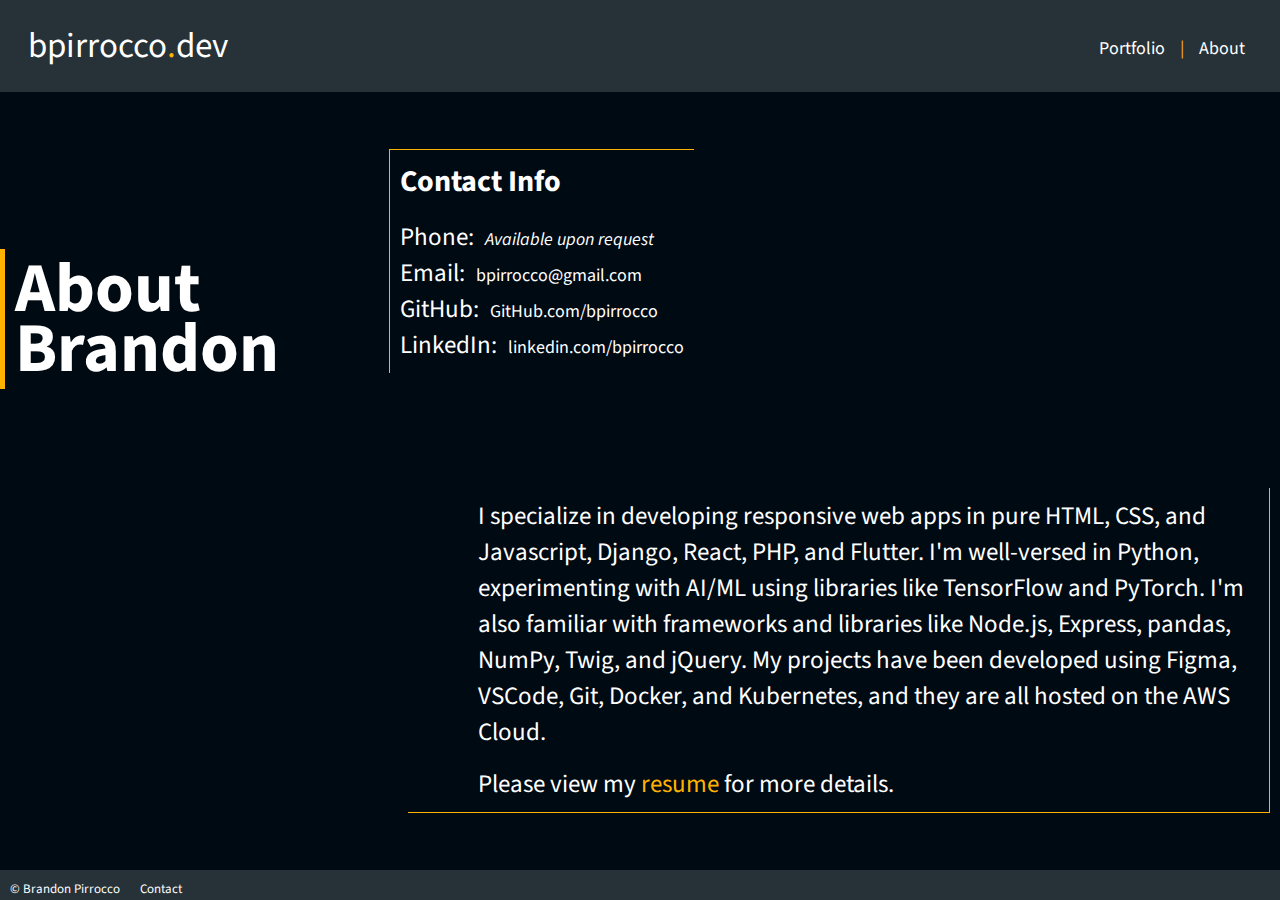
==== about.html @ c248327d "Mobile bug fix?" ====
<!DOCTYPE html>
<html lang="en">
<head>
    <meta charset="UTF-8">
    <meta http-equiv="X-UA-Compatible" content="IE=edge">
    <meta name="viewport" content="width=device-width, initial-scale=1.0">
    <title>bpirrocco.dev -- About</title>
    <link rel="stylesheet" href="assets/site/style.css">
    <link rel="preconnect" href="https://fonts.googleapis.com">
    <link rel="preconnect" href="https://fonts.gstatic.com" crossorigin>
    <link href="https://fonts.googleapis.com/css2?family=Source+Sans+Pro:ital,wght@0,200;0,400;0,600;1,400;1,900&display=swap" rel="stylesheet">
    <link rel="apple-touch-icon" sizes="180x180" href="favicon/apple-touch-icon.png">
    <link rel="icon" type="image/png" sizes="32x32" href="favicon/favicon-32x32.png">
    <link rel="icon" type="image/png" sizes="16x16" href="favicon/favicon-16x16.png">
    <link rel="manifest" href="favicon/site.webmanifest">
    <link rel="mask-icon" href="favicon/safari-pinned-tab.svg" color="#ffb300">
    <meta name="msapplication-TileColor" content="#ffb300">
    <meta name="theme-color" content="#ffffff">
</head>
<body class="aboutB" onload="setWrapperDim(), moveContact(), removeContact(), moveAbout(), removeAbout()" onresize="setWrapperDim(), moveContact(), removeContact(), moveAbout(), removeAbout()">
    <div class="box">
        <header>
            <div class="container" id="navbar">
                <div class="logo">
                    <a href="index.html">bpirrocco<span class="dot">.</span>dev</a>
                </div>
                <nav>
                    <ul class="nav">
                        <li><a href="portfolio.html">Portfolio</a></li>
                        <li class="secondary"> | </li>
                        <li><a href="about.html">About</a></li>
                    </ul>
                </nav>
            </div>
        </header>
        <div class="about content">
            <div class="thirdPage" id="thirdPage">
                <div class="titleBox">
                    <div class="aboutTitle">
                        <h1 class="">About Brandon</h1>
                    </div>
                </div>
            </div>
            <div class="twoThirdPage" id="twoThirdPage">
                <div class="wrapper" id="wrapper">
                    <div class="contact">
                        <h3>Contact Info</h3>
                        <br><br>
                        <ul>
                            <li><span class="liTag">Phone:</span>
                                <em>Available upon request</em>
                            </li>
                            <li>
                                <span class="liTag">Email:</span>
                                <a href="mailto:bpirrocco@gmail.com">bpirrocco@gmail.com</a>
                            </li>
                            <li>
                                <span class="liTag">GitHub:</span>
                                <a href="https://github.com/bpirrocco" target="_blank">GitHub.com/bpirrocco</a>
                            </li>
                            <li>
                                <span class="liTag">LinkedIn:</span>
                                <a href="https://www.linkedin.com/in/brandon-pirrocco-800137238" target="_blank">
                                linkedin.com/bpirrocco</a>
                            </li>
                        </ul>
                    </div>
                </div><!-- wrapper -->
                <div class="textBox" id="textBox">
                    <p>I specialize in developing responsive web apps in pure
                        HTML, CSS, and Javascript, Django, React, PHP, and Flutter. I'm 
                        well-versed in Python, experimenting with AI/ML using libraries like 
                        TensorFlow and PyTorch. I'm also familiar with frameworks and libraries like 
                        Node.js, Express, pandas, NumPy, Twig, and jQuery. My projects have been
                        developed using Figma, VSCode, Git, Docker, and Kubernetes, and they are all 
                        hosted on the AWS Cloud.
                    </p>
                    <br><br>
                    <p>Please view my <a href="resume.html" class="darkA">resume</a> for more details.</p>
                </div>
            </div>
        </div>
        <footer>
            <div class="footer">
                <span class="copyright">&copy; Brandon Pirrocco <span class="date"></span></span>
                <a href="about.html">Contact</a>
            </div>
        </footer>
    </div>

    <script src="scripts/script.js"></script>

</body>
</html>
---- assets/site/style.css ----
* {
  margin: 0;
  padding: 0;
  font-size: 62.5%;
  --primary-color: #263238;
  --primary-light: #4f5b62;
  --primary-dark: #000a12;
  --secondary-color: #ffb300;
  --secondary-light: #FFFF6b;
  --secondary-dark: #C5A600;
}

html, body {
  height: 100%;
  margin: 0;
}

body {
  font-family: "Source Sans Pro", sans-serif;
  background-color: var(--primary-dark);
  height: 100%;
}

.box {
  display: flex;
  flex-flow: column;
  height: 100%;
  overflow: auto;
}

.hidden {
  display: none;
}

header {
  padding: 2rem;
  background-color: var(--primary-color);
  flex: 0 1 auto;
}

header > div.container {
  align-items: center;
  display: flex;
  justify-content: space-between;
}

.container {
  max-width: 98vw;
}

.logo {
  margin-bottom: 0;
  padding: 0.1rem 0.1rem 0.1rem 0.75rem;
}

.logo a {
  text-decoration: none;
  color: white;
  font-size: 3.5rem;
}

.nav {
  display: flex;
  align-items: baseline;
}

header nav ul {
  padding: 0.5rem 0 0.1rem 0;
  margin: 0;
  clear: left;
  display: block;
  text-align: right;
}

header nav li {
  list-style-type: none;
  display: inline-block;
  padding-right: 1.5rem;
}

.secondary {
  color: var(--secondary-color);
  font-size: 1.8rem;
}

header nav li a {
  font-size: 1.8rem;
  color: white;
  text-decoration: none;
}

.content {
  display: flex;
  align-items: flex-end;
  justify-content: center;
  background-color: var(--primary-dark);
  flex: 1 1 auto;
  overflow: auto;
}

.testdiv {
  display: flex;
  justify-content: center;
  align-items: center;
  background-color: var(--secondary-color);
  height: var(--length);
  width: var(--length);
  border-radius: var(--length);
  animation: bounce var(--duration) 1 both var(--cb), fade 2s ease 5.5s reverse 1 forwards;
}

.W {
  --bounce-offset: -295px;
  --length: 14rem;
  --duration: 3s;
  --cb: cubic-bezier(.2, .65, .6, 1);
}

.blueBounce {
  --bounce-offset: -300px;
  --length: 8rem;
  background-color: #18FFFF;
  padding-right: 0.3rem;
  padding-bottom: 0.5rem;
  animation: bounce2 var(--duration) 1 both cubic-bezier(0.3, 0.65, 0.9, 1), fade 2s ease 5.5s reverse 1 forwards;
}

.E {
  --duration: 3.5s;
}

.L, .M {
  --bounce-offset: -290px;
  --length: 11rem;
  background-color: #FF1744;
}

.L {
  --duration: 3.5s;
  --cb: cubic-bezier(.2, .65, .6, 1);
}

.C {
  --duration: 4s;
}

.M {
  --duration: 3.7s;
  --cb: cubic-bezier(.2, 1.2, .6, 1);
  padding-left: 0.2rem;
  padding-bottom: 0.3rem;
}

.O, .E2 {
  --bounce-offset: -300px;
  --length: 8rem;
  padding-bottom: 0.5rem;
  padding-right: 0.1rem;
}

.O {
  --duration: 2s;
  --cb: cubic-bezier(.2, .65, .6, 1);
}

.E2 {
  --duration: 4s;
  --cb: cubic-bezier(.2, .65, .2, 1);
}

@-webkit-keyframes bounce {
  0% {
    transform: translateY(0px);
  }
  100% {
    transform: translateY(var(--bounce-offset));
  }
}

@keyframes bounce {
  0% {
    transform: translateY(0px);
  }
  100% {
    transform: translateY(var(--bounce-offset));
  }
}
@-webkit-keyframes bounce2 {
  0% {
    transform: translateY(0px);
  }
  50% {
    transform: translateY(var(--navbar-comp));
  }
  100% {
    transform: translateY(var(--bounce-offset));
  }
}
@keyframes bounce2 {
  0% {
    transform: translateY(0px);
  }
  50% {
    transform: translateY(var(--navbar-comp));
  }
  100% {
    transform: translateY(var(--bounce-offset));
  }
}
.welcometext {
  opacity: 0;
  -webkit-animation: fade 3s ease 4s 1 forwards;
          animation: fade 3s ease 4s 1 forwards;
}

.big {
  font-size: 12rem;
}

.small {
  font-size: 6rem;
}

@-webkit-keyframes fade {
  from {
    opacity: 0;
  }
  to {
    opacity: 1;
  }
}

@keyframes fade {
  from {
    opacity: 0;
  }
  to {
    opacity: 1;
  }
}
.headline {
  display: none;
  opacity: 0;
  -webkit-animation: fade 3s ease 1 forwards;
          animation: fade 3s ease 1 forwards;
  padding: 1rem;
}

.textbar {
  display: none;
  opacity: 0;
  -webkit-animation: fade 3s ease 1 forwards;
          animation: fade 3s ease 1 forwards;
}

h1 {
  color: white;
  font-size: 7rem;
}

h2 {
  color: white;
  font-size: 5rem;
}

.to {
  font-size: 5rem;
}

p {
  color: white;
  font-size: 2.5rem;
}

.homep {
  border-style: none solid solid none;
  border-color: var(--secondary-color);
  border-width: 1px;
  padding: 0.5rem;
}

a {
  font-size: 2.5rem;
  color: var(--secondary-color);
  text-decoration: none;
}

.dot {
  color: var(--secondary-color);
}

.logo .dot {
  font-size: 3.5rem;
}

.header .dot {
  font-size: 7rem;
}

a:hover {
  color: var(--secondary-color);
}

a:active {
  color: var(--secondary-dark);
}

@media only screen and (max-width: 950px) {
  .textbar .textbox {
    min-width: none;
    max-width: none;
    margin-right: 10rem;
  }
  .index {
    display: flex;
    flex-direction: column;
    align-items: center;
    justify-content: center;
  }
}
.about {
  display: flex;
  flex-direction: row;
}

.thirdPage {
  min-width: 28%;
  min-height: 100%;
  display: flex;
}

.twoThirdPage {
  min-width: 72%;
  min-height: 100%;
  display: flex;
  flex-direction: column;
  align-items: center;
  justify-content: space-around;
}

.titleBox {
  max-height: 33vh;
  width: 42%;
  display: flex;
  flex-direction: column-reverse;
}

.aboutTitle {
  border-style: none none none solid;
  border-color: var(--secondary-color);
  border-width: 5px;
  padding: 1rem;
  line-height: 6rem;
  width: -webkit-fit-content;
  width: -moz-fit-content;
  width: fit-content;
}

.textBox {
  margin-left: 5rem;
  margin-right: 1rem;
  padding: 1rem 1rem 1rem 7rem;
  position: relative;
  border-style: none solid solid none;
  border-color: var(--secondary-color);
  border-width: 1px;
}

h3 {
  color: white;
  font-size: 3rem;
  text-align: left;
}

li {
  color: white;
  list-style-type: none;
}

br {
  line-height: 1rem;
}

.contact {
  border-style: solid none none solid;
  border-color: var(--secondary-color);
  border-width: 1px;
  padding: 1rem;
}

.wrapper {
  width: var(--width);
  display: flex;
  flex-direction: row;
}

@media only screen and (max-width: 1150px) {
  .thirdPage {
    flex-direction: column;
  }
  .twoThirdPage {
    flex-direction: column-reverse;
    justify-content: end;
  }
  .titleBox {
    min-height: 33vh;
  }
  .wrapper {
    margin-top: 5rem;
    margin-bottom: 0rem;
    width: 90vw;
  }
  .contact {
    border-style: none none none solid;
    border-color: var(--secondary-color);
    border-width: 5px;
    margin-bottom: 1.7rem;
  }
  .textBox {
    margin-bottom: 1.7rem;
  }
}
@media only screen and (max-width: 715px) {
  body {
    min-height: 500vh;
    overflow: auto;
  }
  .twoThirdPage {
    display: none;
  }
  .thirdPage {
    min-width: 100%;
    justify-content: flex-start;
  }
  .textBox {
    margin-top: 2rem;
    margin-left: 3rem;
    padding-left: 2rem;
  }
  .contact {
    margin-top: 1rem;
  }
}
em {
  font-size: 1.8rem;
  color: white;
}

.liTag {
  padding-right: 1rem;
  font-size: 2.5rem;
}

li a {
  color: white;
  font-size: 1.8rem;
}

.portfolio {
  display: grid;
  place-items: center;
  overflow: hidden;
}

.cardBox {
  display: flex;
  flex-direction: column-reverse;
  justify-content: center;
  max-width: 100vw;
  min-height: 60%;
  overflow-x: scroll;
  scrollbar-width: none;
  padding-left: 0.5rem;
  padding-right: 1rem;
  padding-top: 1.3rem;
  padding-bottom: 1rem;
  --distance: -4rem;
}

.cardWrapper {
  display: flex;
  padding: 0;
  align-items: center;
}

.third:first-child {
  margin-left: 2rem;
}

.third:last-child {
  margin-right: 1.5rem;
}

.pCard {
  display: flex;
  height: 65vh;
  min-width: 30vw;
  margin: 2rem;
  background-color: var(--primary-light);
  padding: 1rem;
  overflow-y: scroll;
  scrollbar-width: none;
  transition-property: transform, box-shadow;
  transition-duration: 0.2s;
  transition-timing-function: linear;
}

.pCard:hover {
  transform: translate(-1rem, -1rem);
  box-shadow: 1.5rem 1.5rem 0 0 var(--primary-color);
}

@-webkit-keyframes slideIn {
  from {
    transform: translateX(2000px);
  }
  to {
    transform: translateX(0px);
  }
}

@keyframes slideIn {
  from {
    transform: translateX(2000px);
  }
  to {
    transform: translateX(0px);
  }
}
@media only screen and (max-width: 1135px) {
  .pCard {
    min-width: 340px;
    max-width: 340px;
  }
}
@media only screen and (max-width: 720px) {
  .pBody {
    max-height: 100vh;
  }
  .cardBox {
    overflow-y: scroll;
  }
  .cardWrapper {
    margin-top: var(--margin);
    max-height: 100vh;
    flex-direction: column;
    justify-content: flex-start;
    overflow-y: scroll;
    scrollbar-width: none;
  }
  .third:first-child {
    margin-left: 0rem;
  }
  .third:last-child {
    margin-right: 0rem;
  }
}
.error {
  flex-direction: column;
  align-items: center;
  justify-content: center;
}

.four {
  padding: 5rem;
  -webkit-clip-path: polygon(50% 0%, 100% 50%, 50% 100%, 0% 50%);
          clip-path: polygon(50% 0%, 100% 50%, 50% 100%, 0% 50%);
  background-color: var(--secondary-color);
}

.four h1 {
  color: black;
}

.errorInfo {
  margin: 2rem 0rem;
}

.linkBox {
  display: flex;
  min-width: 30vw;
  justify-content: space-between;
}

.linkBox a {
  color: white;
  text-decoration: none;
  font-size: 2.5rem;
}

.linkBox a:hover {
  color: #18FFFF;
}

.linkBox a:active {
  color: #003737;
}

.footer {
  display: flex;
  padding-top: 1rem;
  height: 2rem;
  background-color: var(--primary-color);
  flex: 0 1 40px;
}

.footer span {
  font-size: 1.3rem;
  color: white;
  padding-left: 1rem;
  padding-right: 0.5rem;
}

.footer a {
  text-decoration: none;
  color: white;
  font-size: 1.3rem;
}

.footer a:hover {
  color: var(--secondary-color);
}

.footer a:active {
  color: var(--secondary-dark);
}/*# sourceMappingURL=style.css.map */
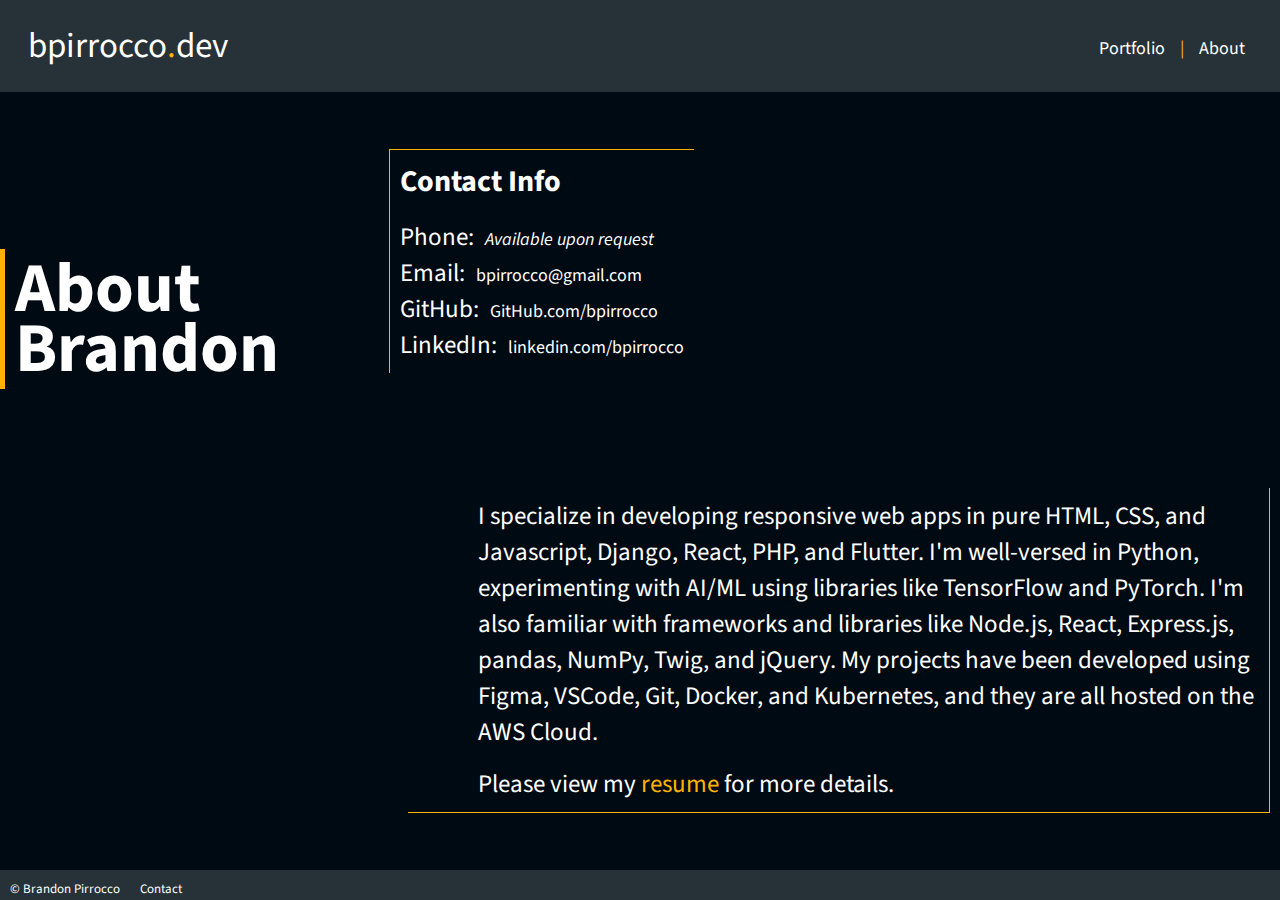
==== commit 00813f17: "Alter about page" ====
--- a/about.html
+++ b/about.html
@@ -6,6 +6,7 @@
     <meta name="viewport" content="width=device-width, initial-scale=1.0">
     <title>bpirrocco.dev -- About</title>
     <link rel="stylesheet" href="assets/site/style.css">
+    <link rel="stylesheet" href="https://cdnjs.cloudflare.com/ajax/libs/font-awesome/4.7.0/css/font-awesome.min.css">
     <link rel="preconnect" href="https://fonts.googleapis.com">
     <link rel="preconnect" href="https://fonts.gstatic.com" crossorigin>
     <link href="https://fonts.googleapis.com/css2?family=Source+Sans+Pro:ital,wght@0,200;0,400;0,600;1,400;1,900&display=swap" rel="stylesheet">
@@ -17,7 +18,7 @@
     <meta name="msapplication-TileColor" content="#ffb300">
     <meta name="theme-color" content="#ffffff">
 </head>
-<body class="aboutB" onload="setWrapperDim(), moveContact(), removeContact(), moveAbout(), removeAbout()" onresize="setWrapperDim(), moveContact(), removeContact(), moveAbout(), removeAbout()">
+<body class="aboutB" id="aboutB">
     <div class="box">
         <header>
             <div class="container" id="navbar">
@@ -25,10 +26,16 @@
                     <a href="index.html">bpirrocco<span class="dot">.</span>dev</a>
                 </div>
                 <nav>
-                    <ul class="nav">
-                        <li><a href="portfolio.html">Portfolio</a></li>
+                    <ul class="nav" id="nav">
+                        <li>
+                            <a href="javascript:void(0);" class="icon" id="icon">
+                                <i class="fa fa-bars"></i>
+                            </a>
+                        </li>
+                        <li><a href="portfolio.html" class="nav-item">Portfolio</a></li>
                         <li class="secondary"> | </li>
-                        <li><a href="about.html">About</a></li>
+                        <li><a href="about.html" class="nav-item">About</a></li>
+                        
                     </ul>
                 </nav>
             </div>
@@ -71,7 +78,7 @@
                         HTML, CSS, and Javascript, Django, React, PHP, and Flutter. I'm 
                         well-versed in Python, experimenting with AI/ML using libraries like 
                         TensorFlow and PyTorch. I'm also familiar with frameworks and libraries like 
-                        Node.js, Express, pandas, NumPy, Twig, and jQuery. My projects have been
+                        Node.js, React, Express.js, pandas, NumPy, Twig, and jQuery. My projects have been
                         developed using Figma, VSCode, Git, Docker, and Kubernetes, and they are all 
                         hosted on the AWS Cloud.
                     </p>
--- a/assets/site/style.css
+++ b/assets/site/style.css
@@ -89,6 +89,34 @@
   text-decoration: none;
 }
 
+.icon {
+  display: none;
+}
+
+@media only screen and (max-width: 600px) {
+  .icon {
+    display: block;
+    float: right;
+  }
+  .nav-item,
+.secondary {
+    display: none;
+  }
+  .nav {
+    display: block;
+  }
+  header nav li {
+    display: block;
+  }
+  .mob {
+    float: none;
+    display: block;
+  }
+  .mob1 {
+    float: none;
+    display: block;
+  }
+}
 .content {
   display: flex;
   align-items: flex-end;
@@ -96,6 +124,14 @@
   background-color: var(--primary-dark);
   flex: 1 1 auto;
   overflow: auto;
+}
+
+.index {
+  overflow-x: hidden;
+  overflow-y: auto;
+  flex-direction: column;
+  align-items: stretch;
+  justify-content: flex-start;
 }
 
 .testdiv {
@@ -243,7 +279,9 @@
   opacity: 0;
   -webkit-animation: fade 3s ease 1 forwards;
           animation: fade 3s ease 1 forwards;
-  padding: 1rem;
+  justify-content: flex-start;
+  flex-direction: column;
+  padding: 1rem 1rem 1rem 5%;
 }
 
 .textbar {
@@ -251,11 +289,27 @@
   opacity: 0;
   -webkit-animation: fade 3s ease 1 forwards;
           animation: fade 3s ease 1 forwards;
+  min-height: 50%;
+  flex-direction: row-reverse;
+  align-items: flex-end;
+}
+
+.textbox {
+  max-width: 43%;
+  max-height: 50%;
+  margin-right: 5rem;
+  margin-bottom: 5rem;
 }
 
 h1 {
   color: white;
   font-size: 7rem;
+}
+
+.headline h1 {
+  position: relative;
+  left: 21%;
+  top: 3rem;
 }
 
 h2 {
@@ -265,6 +319,9 @@
 
 .to {
   font-size: 5rem;
+  position: relative;
+  left: 11.5%;
+  top: 1.5rem;
 }
 
 p {
@@ -297,6 +354,10 @@
   font-size: 7rem;
 }
 
+#dev {
+  font-size: 7rem;
+}
+
 a:hover {
   color: var(--secondary-color);
 }
@@ -305,17 +366,114 @@
   color: var(--secondary-dark);
 }
 
-@media only screen and (max-width: 950px) {
-  .textbar .textbox {
-    min-width: none;
-    max-width: none;
-    margin-right: 10rem;
-  }
-  .index {
-    display: flex;
-    flex-direction: column;
-    align-items: center;
-    justify-content: center;
+@media only screen and (max-width: 1000px) {
+  .textbox {
+    max-width: 433px;
+    margin: 0rem 2rem 5rem 2rem;
+  }
+}
+@media only screen and (max-width: 700px) {
+  .headline h1 {
+    left: 15%;
+  }
+  .big {
+    font-size: 7rem;
+  }
+  .small {
+    font-size: 5rem;
+  }
+  .W {
+    --length: 12rem;
+  }
+  .blueBounce {
+    --length: 8rem;
+  }
+  .L, .M {
+    --bounce-offset: -300px;
+    --length: 9rem;
+    padding: 0rem;
+  }
+  .M {
+    padding-left: 0.2rem;
+    padding-bottom: 0.3rem;
+  }
+  .O, .E2 {
+    --bounce-offset: -310px;
+    --length: 6rem;
+    padding-left: 0.1rem;
+    padding-bottom: 0.3rem;
+  }
+}
+@media only screen and (max-width: 600px) {
+  .to {
+    left: 5%;
+  }
+  .headline h1 {
+    left: 8%;
+  }
+  .big {
+    font-size: 6rem;
+  }
+  .small {
+    font-size: 4rem;
+  }
+  .W {
+    --length: 10rem;
+  }
+  .blueBounce {
+    --length: 6rem;
+  }
+  .L, .M {
+    --bounce-offset: -300px;
+    --length: 7rem;
+    padding: 0rem;
+  }
+  .M {
+    padding-left: 0.2rem;
+    padding-bottom: 0.3rem;
+  }
+  .O, .E2 {
+    --bounce-offset: -310px;
+    --length: 5rem;
+    padding-left: 0.1rem;
+    padding-bottom: 0.3rem;
+  }
+}
+@media only screen and (max-width: 475px) {
+  .to, .headline h1 {
+    left: 0;
+  }
+  .headline {
+    padding-bottom: 0rem;
+  }
+  .big {
+    font-size: 5rem;
+  }
+  .small {
+    font-size: 4rem;
+  }
+  .W {
+    --bounce-offset: -300px;
+    --length: 8rem;
+  }
+  .blueBounce {
+    --bounce-offset: -310px;
+    --length: 5rem;
+  }
+  .L, .M {
+    --bounce-offset: -320px;
+    --length: 4rem;
+    padding: 0rem;
+  }
+  .M {
+    padding-left: 0.2rem;
+    padding-bottom: 0.3rem;
+  }
+  .O, .E2 {
+    --bounce-offset: -320px;
+    --length: 4rem;
+    padding-left: 0.1rem;
+    padding-bottom: 0.3rem;
   }
 }
 .about {
@@ -402,9 +560,6 @@
     flex-direction: column-reverse;
     justify-content: end;
   }
-  .titleBox {
-    min-height: 33vh;
-  }
   .wrapper {
     margin-top: 5rem;
     margin-bottom: 0rem;
@@ -421,8 +576,8 @@
   }
 }
 @media only screen and (max-width: 715px) {
-  body {
-    min-height: 500vh;
+  .aboutB {
+    min-height: 175vh;
     overflow: auto;
   }
   .twoThirdPage {
@@ -436,9 +591,19 @@
     margin-top: 2rem;
     margin-left: 3rem;
     padding-left: 2rem;
+    margin-right: 3rem;
   }
   .contact {
     margin-top: 1rem;
+  }
+  .titleBox {
+    margin-top: 5rem;
+    min-height: none;
+  }
+}
+@media only screen and (max-width: 520px) {
+  .aboutB {
+    min-height: 275vh;
   }
 }
 em {
@@ -493,6 +658,7 @@
 
 .pCard {
   display: flex;
+  flex-direction: column;
   height: 65vh;
   min-width: 30vw;
   margin: 2rem;
@@ -505,9 +671,17 @@
   transition-timing-function: linear;
 }
 
+.pCard p, .pCard a {
+  font-size: 2rem;
+}
+
 .pCard:hover {
   transform: translate(-1rem, -1rem);
   box-shadow: 1.5rem 1.5rem 0 0 var(--primary-color);
+}
+
+.spacer {
+  display: none;
 }
 
 @-webkit-keyframes slideIn {
@@ -535,24 +709,30 @@
 }
 @media only screen and (max-width: 720px) {
   .pBody {
-    max-height: 100vh;
-  }
-  .cardBox {
-    overflow-y: scroll;
+    min-height: 125vh;
   }
   .cardWrapper {
     margin-top: var(--margin);
+    margin-bottom: var(--margin);
     max-height: 100vh;
     flex-direction: column;
     justify-content: flex-start;
     overflow-y: scroll;
     scrollbar-width: none;
   }
+  .pCard {
+    margin: 2rem;
+    min-width: 85vw;
+  }
+  .pCard p, .pCard a {
+    font-size: 2rem;
+  }
   .third:first-child {
     margin-left: 0rem;
   }
   .third:last-child {
     margin-right: 0rem;
+    margin-bottom: 10rem;
   }
 }
 .error {
@@ -562,6 +742,7 @@
 }
 
 .four {
+  margin-top: 5rem;
   padding: 5rem;
   -webkit-clip-path: polygon(50% 0%, 100% 50%, 50% 100%, 0% 50%);
           clip-path: polygon(50% 0%, 100% 50%, 50% 100%, 0% 50%);
@@ -572,20 +753,28 @@
   color: black;
 }
 
+.whoops {
+  text-align: center;
+  padding: 0rem 2rem;
+}
+
 .errorInfo {
-  margin: 2rem 0rem;
+  margin: 2rem 2rem;
+  text-align: center;
 }
 
 .linkBox {
   display: flex;
   min-width: 30vw;
   justify-content: space-between;
+  margin-bottom: 5rem;
 }
 
 .linkBox a {
   color: white;
   text-decoration: none;
   font-size: 2.5rem;
+  padding: 1rem;
 }
 
 .linkBox a:hover {
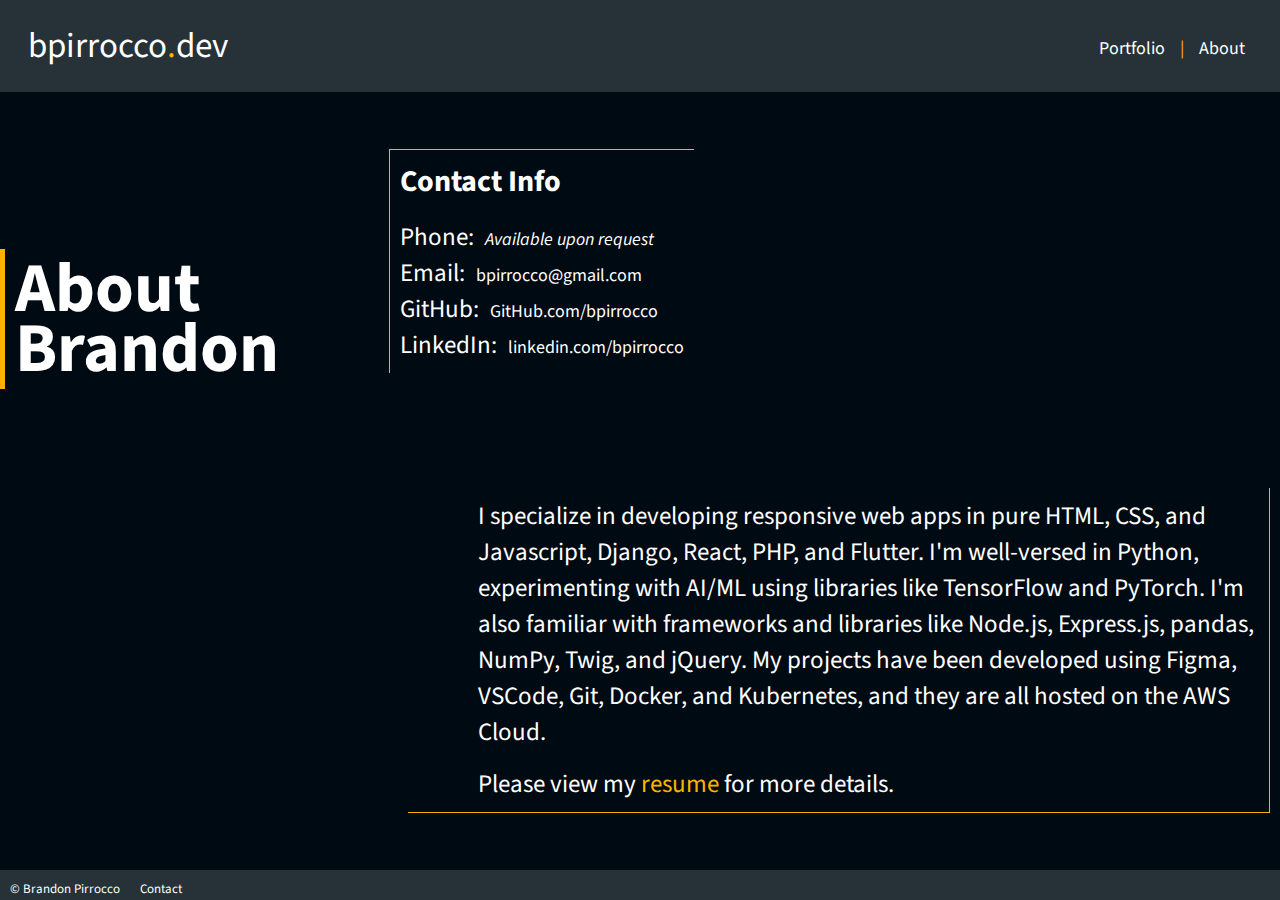
==== commit 283bf770: "Oops didn't need to do that" ====
--- a/about.html
+++ b/about.html
@@ -78,7 +78,7 @@
                         HTML, CSS, and Javascript, Django, React, PHP, and Flutter. I'm 
                         well-versed in Python, experimenting with AI/ML using libraries like 
                         TensorFlow and PyTorch. I'm also familiar with frameworks and libraries like 
-                        Node.js, React, Express.js, pandas, NumPy, Twig, and jQuery. My projects have been
+                        Node.js, Express.js, pandas, NumPy, Twig, and jQuery. My projects have been
                         developed using Figma, VSCode, Git, Docker, and Kubernetes, and they are all 
                         hosted on the AWS Cloud.
                     </p>
